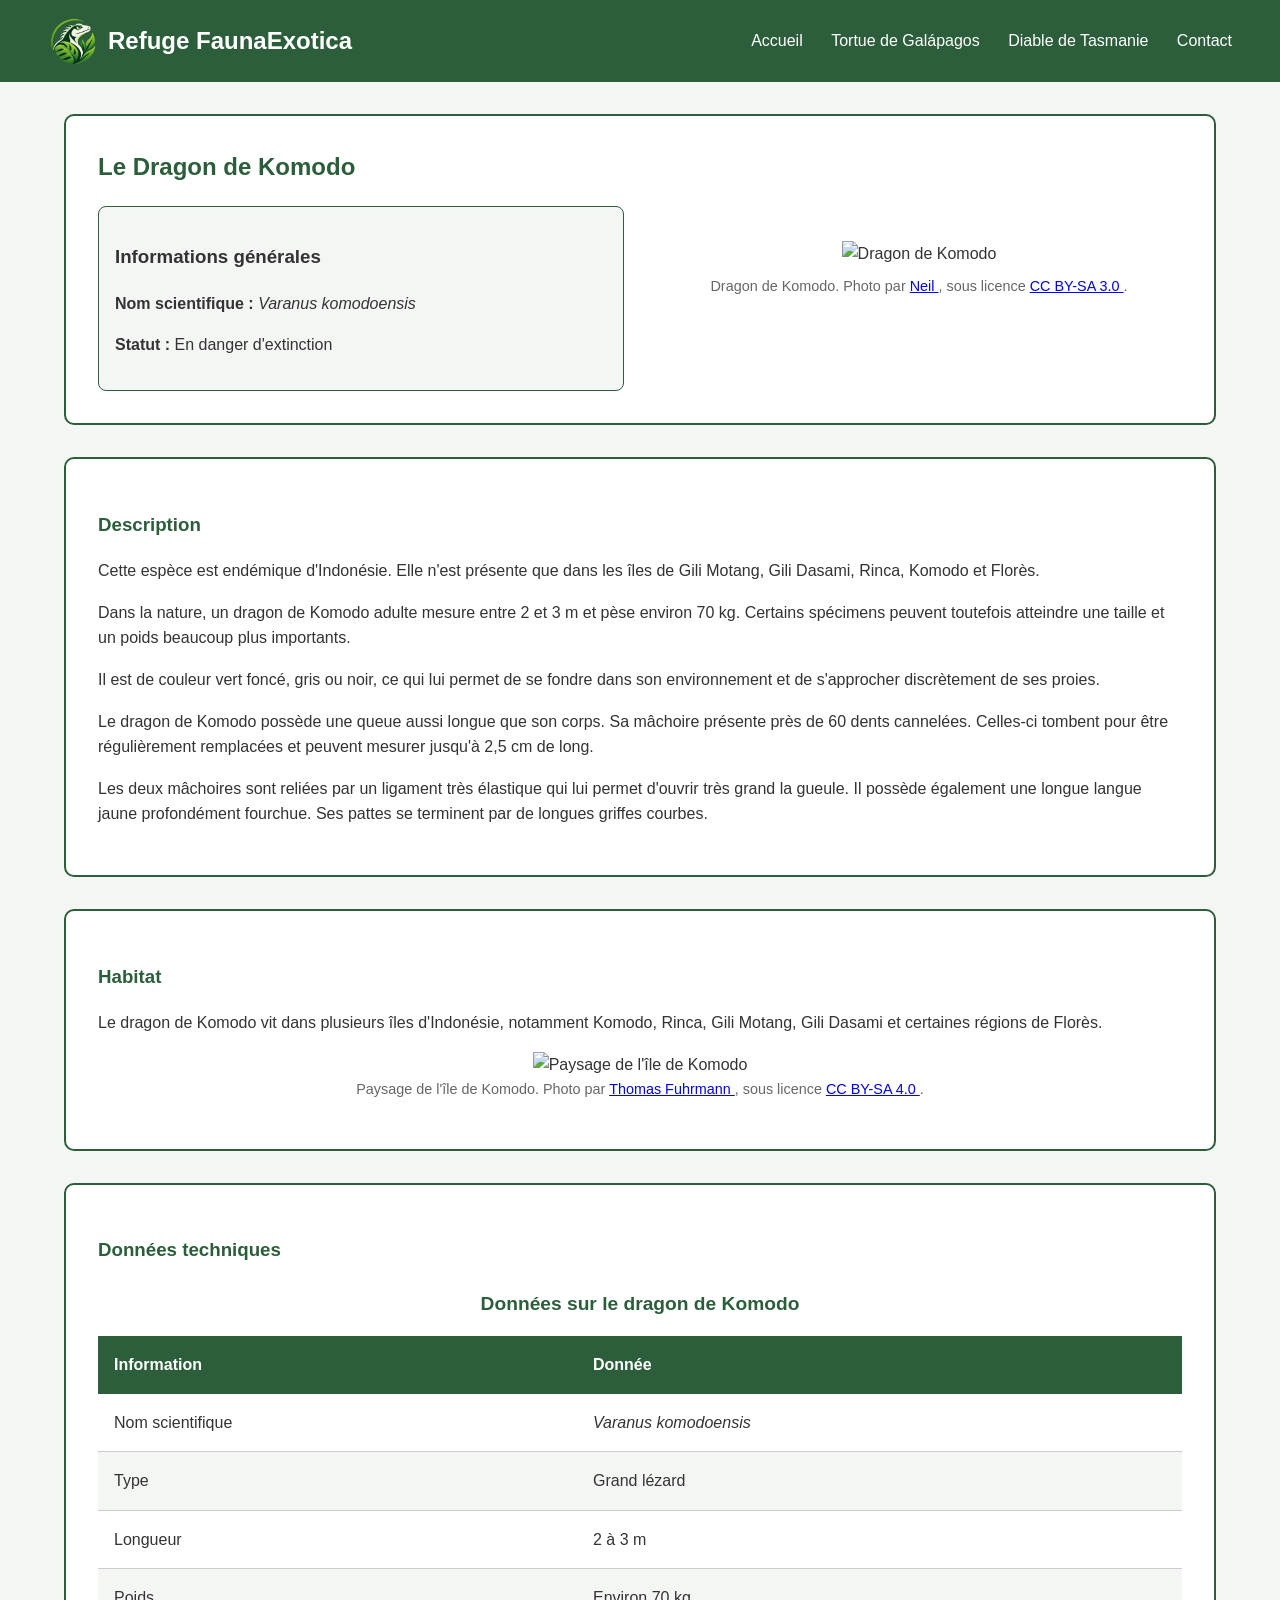
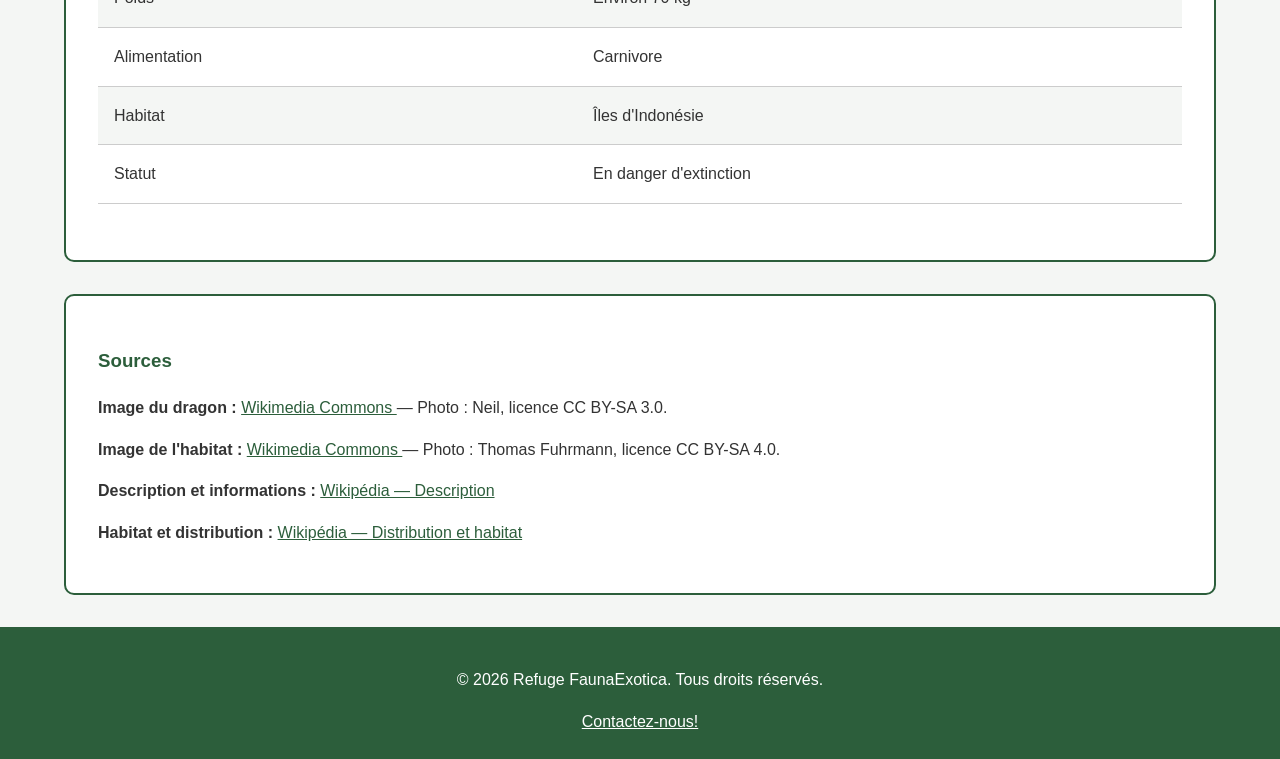
==== komodo.html @ 3fb65089 "Add files via upload" ====
<!DOCTYPE html>
<html lang="fr">

<head>
    <meta charset="UTF-8">

    <title>Refuge FaunaExotica - Dragon de Komodo</title>

    <link rel="icon" type="image/png" href="logo.png">
    <link rel="stylesheet" href="style.css">
</head>

<body>

    <header class="site-header">

        <section class="logo-titre">
            <img src="logo.png" alt="Logo du Refuge FaunaExotica">
            <h1>Refuge FaunaExotica</h1>
        </section>

        <nav class="nav-links">
            <a href="index.html">Accueil</a>
            <a href="tortue.html">Tortue de Galápagos</a>
            <a href="diable.html">Diable de Tasmanie</a>
            <a href="contact.html">Contact</a>
        </nav>

    </header>


    <main class="main-content">

        <article class="animal-profile">

            <header class="entete-animal">

                <section class="animal-info">

                    <h2>Le Dragon de Komodo</h2>

                    <section>

                        <h3>Informations générales</h3>

                        <p>
                            <strong>Nom scientifique :</strong>
                            <em>Varanus komodoensis</em>
                        </p>

                        <p>
                            <strong>Statut :</strong>
                            En danger d'extinction
                        </p>

                    </section>

                </section>


                <figure class="animal-image">

                    <img
                        src="https://commons.wikimedia.org/wiki/Special:Redirect/file/Parthkomodo.jpg"
                        alt="Dragon de Komodo">

                    <figcaption>
                        Dragon de Komodo.
                        Photo par
                        <a href="https://commons.wikimedia.org/wiki/User:Neil"
                            target="_blank">
                            Neil
                        </a>,
                        sous licence
                        <a href="https://creativecommons.org/licenses/by-sa/3.0/"
                            target="_blank">
                            CC BY-SA 3.0
                        </a>.
                    </figcaption>

                </figure>

            </header>


            <section class="hero-section">

                <h3>Description</h3>

                <p>
                    Cette espèce est endémique d'Indonésie. Elle n'est présente
                    que dans les îles de Gili Motang, Gili Dasami, Rinca,
                    Komodo et Florès.
                </p>

                <p>
                    Dans la nature, un dragon de Komodo adulte mesure entre
                    2 et 3 m et pèse environ 70 kg. Certains spécimens peuvent
                    toutefois atteindre une taille et un poids beaucoup plus
                    importants.
                </p>

                <p>
                    Il est de couleur vert foncé, gris ou noir, ce qui lui
                    permet de se fondre dans son environnement et de
                    s'approcher discrètement de ses proies.
                </p>

                <p>
                    Le dragon de Komodo possède une queue aussi longue que
                    son corps. Sa mâchoire présente près de 60 dents
                    cannelées. Celles-ci tombent pour être régulièrement
                    remplacées et peuvent mesurer jusqu'à 2,5 cm de long.
                </p>

                <p>
                    Les deux mâchoires sont reliées par un ligament très
                    élastique qui lui permet d'ouvrir très grand la gueule.
                    Il possède également une longue langue jaune profondément
                    fourchue. Ses pattes se terminent par de longues
                    griffes courbes.
                </p>

            </section>


            <section class="hero-section">

                <h3>Habitat</h3>

                <p>
                    Le dragon de Komodo vit dans plusieurs îles d'Indonésie,
                    notamment Komodo, Rinca, Gili Motang, Gili Dasami et
                    certaines régions de Florès.
                </p>

                <figure class="habitat-image">

                    <img
                        src="https://commons.wikimedia.org/wiki/Special:Redirect/file/Landscape%20on%20Pulau%20Komodo%20-%20Indonesia.jpg"
                        alt="Paysage de l'île de Komodo">

                    <figcaption>
                        Paysage de l'île de Komodo.
                        Photo par
                        <a href="https://commons.wikimedia.org/wiki/User:Thomas_Fuhrmann"
                            target="_blank">
                            Thomas Fuhrmann
                        </a>,
                        sous licence
                        <a href="https://creativecommons.org/licenses/by-sa/4.0/"
                            target="_blank">
                            CC BY-SA 4.0
                        </a>.
                    </figcaption>

                </figure>

            </section>


            <section class="hero-section">

                <h3>Données techniques</h3>

                <table>

                    <caption>
                        Données sur le dragon de Komodo
                    </caption>

                    <thead>

                        <tr>
                            <th>Information</th>
                            <th>Donnée</th>
                        </tr>

                    </thead>

                    <tbody>

                        <tr>
                            <td>Nom scientifique</td>
                            <td><em>Varanus komodoensis</em></td>
                        </tr>

                        <tr>
                            <td>Type</td>
                            <td>Grand lézard</td>
                        </tr>

                        <tr>
                            <td>Longueur</td>
                            <td>2 à 3 m</td>
                        </tr>

                        <tr>
                            <td>Poids</td>
                            <td>Environ 70 kg</td>
                        </tr>

                        <tr>
                            <td>Alimentation</td>
                            <td>Carnivore</td>
                        </tr>

                        <tr>
                            <td>Habitat</td>
                            <td>Îles d'Indonésie</td>
                        </tr>

                        <tr>
                            <td>Statut</td>
                            <td>En danger d'extinction</td>
                        </tr>

                    </tbody>

                </table>

            </section>


            <aside class="sources">

                <h3>Sources</h3>

                <p>
                    <strong>Image du dragon :</strong>

                    <a href="https://commons.wikimedia.org/wiki/File:Parthkomodo.jpg"
                        target="_blank">
                        Wikimedia Commons
                    </a>

                    — Photo : Neil, licence CC BY-SA 3.0.
                </p>


                <p>
                    <strong>Image de l'habitat :</strong>

                    <a href="https://commons.wikimedia.org/wiki/File:Landscape_on_Pulau_Komodo_-_Indonesia.jpg"
                        target="_blank">
                        Wikimedia Commons
                    </a>

                    — Photo : Thomas Fuhrmann, licence CC BY-SA 4.0.
                </p>


                <p>
                    <strong>Description et informations :</strong>

                    <a href="https://fr.wikipedia.org/wiki/Dragon_de_Komodo#Description"
                        target="_blank">
                        Wikipédia — Description
                    </a>
                </p>


                <p>
                    <strong>Habitat et distribution :</strong>

                    <a href="https://fr.wikipedia.org/wiki/Dragon_de_Komodo#Distribution_et_habitat"
                        target="_blank">
                        Wikipédia — Distribution et habitat
                    </a>
                </p>

            </aside>

        </article>

    </main>


    <footer class="site-footer">

        <p>
            &copy; 2026 Refuge FaunaExotica. Tous droits réservés.
        </p>

        <a href="contact.html">
            Contactez-nous!
        </a>

    </footer>

</body>

</html>
---- style.css ----
/* Style général */

body {
    font-family: "Trebuchet MS", sans-serif;
    margin: 0;
    padding: 0;
    background-color: #f4f6f4;
    color: #333333;
    line-height: 1.6;
}


/* En-tête */

.site-header {
    background-color: #2c5e3b;
    color: white;
    padding: 1rem 3rem;

    display: flex;
    justify-content: space-between;
    align-items: center;
}

.logo-titre {
    display: flex;
    align-items: center;
}

.logo-titre img {
    width: 50px;
    height: 50px;
}

.logo-titre h1 {
    margin: 0 0 0 10px;
}


/* Navigation */

.nav-links a {
    color: white;
    text-decoration: none;
    margin-left: 1.5rem;
}

.nav-links a:hover {
    text-decoration: underline;
}


/* Contenu principal */

.main-content {
    width: 90%;
    max-width: 1200px;
    margin: 2rem auto;
}


/* Sections */

.hero-section {
    background-color: white;
    border: 2px solid #2c5e3b;
    border-radius: 10px;
    padding: 2rem;
    margin-bottom: 2rem;
}

.hero-section h2 {
    color: #2c5e3b;
}


/* Cartes de la page d'accueil */

.content-grid {
    display: flex;
    gap: 1.5rem;
    margin-bottom: 2rem;
}

.card {
    background-color: white;
    border: 2px solid #2c5e3b;
    border-radius: 10px;
    padding: 1.5rem;
    flex: 1;
}

.card h3 {
    color: #2c5e3b;
}


/* Pages des animaux */

.animal-profile {
    width: 100%;
}


/* Informations générales + image */

.entete-animal {
    background-color: white;
    border: 2px solid #2c5e3b;
    border-radius: 10px;
    padding: 2rem;
    margin-bottom: 2rem;

    display: flex;
    align-items: center;
    gap: 2rem;
}

.animal-info {
    flex: 1;
}

.animal-info h2 {
    color: #2c5e3b;
    margin-top: 0;
}

.animal-info > section {
    background-color: #f4f6f4;
    border: 1px solid #2c5e3b;
    border-radius: 8px;
    padding: 1rem;
}


/* Image de l'animal */

.animal-image {
    flex: 1;
    margin: 0;
    text-align: center;
}

.animal-image img {
    width: 100%;
    max-width: 450px;
    height: auto;
}

.animal-image figcaption {
    font-size: 0.9rem;
    color: #666666;
    margin-top: 0.5rem;
}


/* Sections des pages animales */

.animal-profile > section {
    background-color: white;
    border: 2px solid #2c5e3b;
    border-radius: 10px;
    padding: 2rem;
    margin-bottom: 2rem;
}

.animal-profile > section h3 {
    color: #2c5e3b;
}


/* Image de l'habitat */

.habitat-image {
    text-align: center;
    margin: 1rem 0;
}

.habitat-image img {
    width: 100%;
    max-width: 700px;
    height: auto;
}

.habitat-image figcaption {
    color: #666666;
    font-size: 0.9rem;
}


/* Tableaux */

table {
    width: 100%;
    border-collapse: collapse;
    margin: 1.5rem 0;
    background-color: white;
}

caption {
    font-weight: bold;
    font-size: 1.2rem;
    color: #2c5e3b;
    margin-bottom: 1rem;
}

th {
    background-color: #2c5e3b;
    color: white;
    padding: 1rem;
    text-align: left;
}

td {
    padding: 1rem;
    border-bottom: 1px solid #cccccc;
}

tbody tr:nth-child(even) {
    background-color: #f4f6f4;
}


/* Sources */

.sources {
    background-color: white;
    border: 2px solid #2c5e3b;
    border-radius: 10px;
    padding: 2rem;
    margin-bottom: 2rem;
}

.sources h3 {
    color: #2c5e3b;
}

.sources a {
    color: #2c5e3b;
}


/* Formulaire */

.contact-section {
    background-color: white;
    border: 2px solid #2c5e3b;
    border-radius: 10px;
    padding: 2rem;
    margin-bottom: 2rem;
}

.contact-section h2 {
    color: #2c5e3b;
}

fieldset {
    border: 1px solid #2c5e3b;
    border-radius: 8px;
    padding: 1.5rem;
}

legend {
    color: #2c5e3b;
    font-weight: bold;
}

label {
    display: block;
    font-weight: bold;
    margin-top: 1rem;
    margin-bottom: 0.3rem;
}

input,
select,
textarea {
    width: 100%;
    padding: 0.7rem;
    font-family: inherit;
    font-size: 1rem;
    border: 1px solid #aaaaaa;
    border-radius: 5px;
}

textarea {
    height: 150px;
}

button {
    margin-top: 1rem;
    padding: 0.7rem 1.5rem;

    background-color: #2c5e3b;
    color: white;

    border: none;
    border-radius: 5px;

    font-family: inherit;
    font-weight: bold;
}

button:hover {
    background-color: #21482d;
}


/* Pied de page */

.site-footer {
    background-color: #2c5e3b;
    color: white;
    text-align: center;
    padding: 1.5rem;
    margin-top: 2rem;
}

.site-footer a {
    color: white;
}


/* Pour les petits écrans */

@media (max-width: 800px) {

    .site-header {
        flex-direction: column;
    }

    .nav-links {
        margin-top: 1rem;
    }

    .entete-animal {
        flex-direction: column;
    }

    .content-grid {
        flex-direction: column;
    }
}
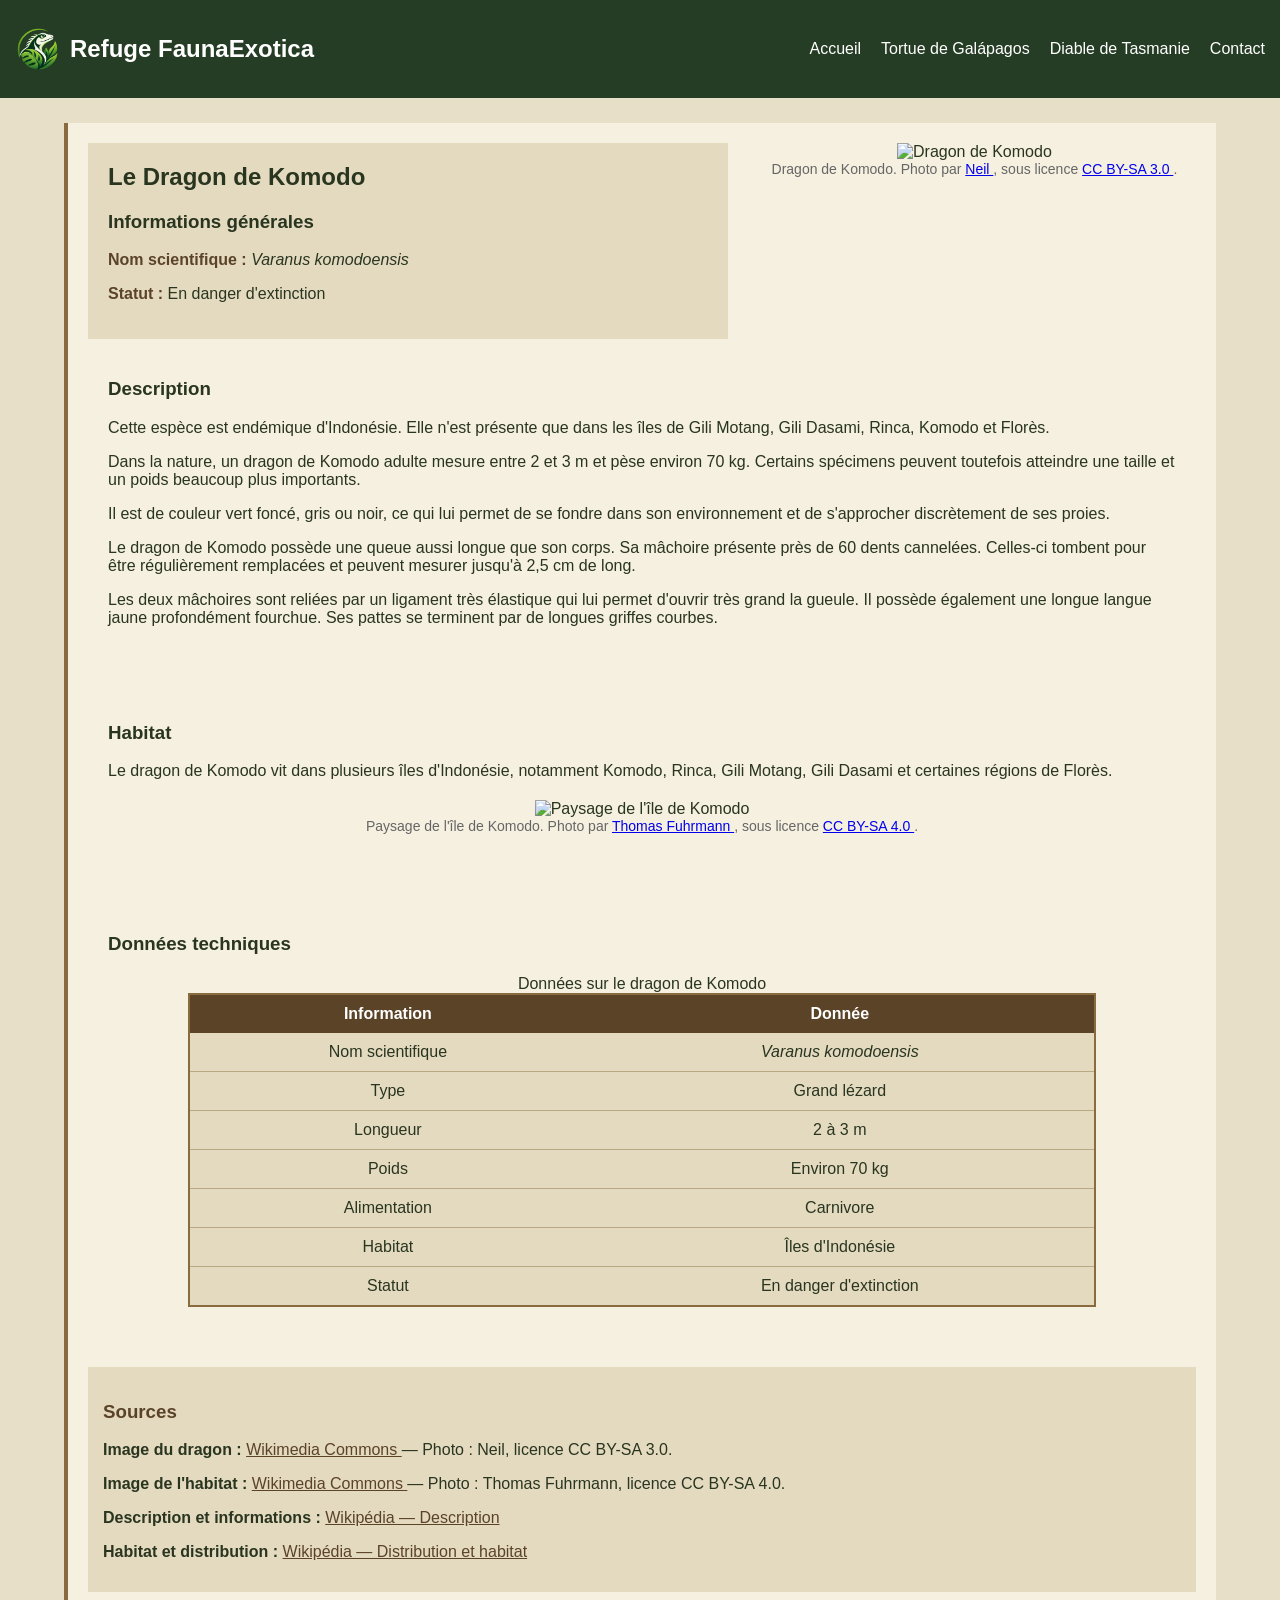
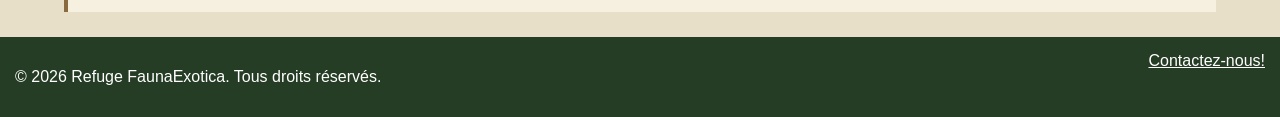
==== commit b18e127e: "Ajout de Flexboxes et couleurs selon l'animal Update du site!" ====
--- a/komodo.html
+++ b/komodo.html
@@ -10,7 +10,7 @@
     <link rel="stylesheet" href="style.css">
 </head>
 
-<body>
+<body class="page-komodo">
 
     <header class="site-header">
 
--- a/style.css
+++ b/style.css
@@ -1,21 +1,23 @@
-/* Style général */
+/* ==============================
+   STYLE GÉNÉRAL
+   ============================== */
 
 body {
+    margin: 0;
     font-family: "Trebuchet MS", sans-serif;
-    margin: 0;
-    padding: 0;
     background-color: #f4f6f4;
     color: #333333;
-    line-height: 1.6;
-}
-
-
-/* En-tête */
+}
+
+
+/* ==============================
+   EN-TÊTE
+   ============================== */
 
 .site-header {
     background-color: #2c5e3b;
     color: white;
-    padding: 1rem 3rem;
+    padding: 15px;
 
     display: flex;
     justify-content: space-between;
@@ -28,21 +30,22 @@
 }
 
 .logo-titre img {
-    width: 50px;
-    height: 50px;
+    width: 45px;
+    height: 45px;
 }
 
 .logo-titre h1 {
-    margin: 0 0 0 10px;
-}
-
-
-/* Navigation */
+    margin-left: 10px;
+}
+
+.nav-links {
+    display: flex;
+}
 
 .nav-links a {
     color: white;
     text-decoration: none;
-    margin-left: 1.5rem;
+    margin-left: 20px;
 }
 
 .nav-links a:hover {
@@ -50,270 +53,229 @@
 }
 
 
-/* Contenu principal */
+/* ==============================
+   CONTENU
+   ============================== */
 
 .main-content {
     width: 90%;
-    max-width: 1200px;
-    margin: 2rem auto;
-}
-
-
-/* Sections */
+    margin: 25px auto;
+}
+
+
+/* ==============================
+   SECTIONS
+   ============================== */
 
 .hero-section {
     background-color: white;
-    border: 2px solid #2c5e3b;
-    border-radius: 10px;
-    padding: 2rem;
-    margin-bottom: 2rem;
+    padding: 20px;
+    margin-bottom: 20px;
 }
 
 .hero-section h2 {
     color: #2c5e3b;
 }
 
-
-/* Cartes de la page d'accueil */
+.hero-section article {
+    background-color: #e8f0e9;
+    padding: 15px;
+    margin-top: 15px;
+    border-left: 4px solid #2c5e3b;
+}
+
+.hero-section article h3 {
+    color: #2c5e3b;
+}
+
+.hero-section article a {
+    color: #2c5e3b;
+}
+
+
+/* ==============================
+   CARTES
+   ============================== */
 
 .content-grid {
     display: flex;
-    gap: 1.5rem;
-    margin-bottom: 2rem;
 }
 
 .card {
+    flex: 1;
+    background-color: white;
+    padding: 20px;
+    margin-right: 15px;
+}
+
+.card:last-child {
+    margin-right: 0;
+}
+
+.card h2 {
+    color: #2c5e3b;
+}
+
+
+/* ==============================
+   FICHE ANIMAL
+   ============================== */
+
+.animal-profile {
+    background-color: white;
+    padding: 20px;
+}
+
+.entete-animal {
+    display: flex;
+}
+
+.animal-info {
+    flex: 1;
+    background-color: #f4f6f4;
+    padding: 20px;
+    margin-right: 25px;
+}
+
+.animal-info h2 {
+    margin-top: 0;
+}
+
+.animal-info strong {
+    color: #2c5e3b;
+}
+
+
+/* ==============================
+   IMAGE DE L'ANIMAL
+   ============================== */
+
+.animal-image {
+    width: 40%;
+    margin: 0;
+    text-align: center;
+}
+
+.animal-image img {
+    width: 100%;
+}
+
+.animal-image figcaption {
+    font-size: 14px;
+    color: #666666;
+}
+
+
+/* ==============================
+   IMAGE DE L'HABITAT
+   ============================== */
+
+.habitat-image {
+    width: 70%;
+    margin: 20px auto;
+    text-align: center;
+}
+
+.habitat-image img {
+    width: 100%;
+}
+
+.habitat-image figcaption {
+    font-size: 14px;
+    color: #666666;
+}
+
+
+/* ==============================
+   TABLEAUX
+   ============================== */
+
+table {
+    width: 85%;
+    margin: 20px auto;
+    border-collapse: collapse;
     background-color: white;
     border: 2px solid #2c5e3b;
-    border-radius: 10px;
-    padding: 1.5rem;
-    flex: 1;
-}
-
-.card h3 {
-    color: #2c5e3b;
-}
-
-
-/* Pages des animaux */
-
-.animal-profile {
-    width: 100%;
-}
-
-
-/* Informations générales + image */
-
-.entete-animal {
-    background-color: white;
-    border: 2px solid #2c5e3b;
-    border-radius: 10px;
-    padding: 2rem;
-    margin-bottom: 2rem;
-
-    display: flex;
-    align-items: center;
-    gap: 2rem;
-}
-
-.animal-info {
-    flex: 1;
-}
-
-.animal-info h2 {
-    color: #2c5e3b;
-    margin-top: 0;
-}
-
-.animal-info > section {
-    background-color: #f4f6f4;
-    border: 1px solid #2c5e3b;
-    border-radius: 8px;
-    padding: 1rem;
-}
-
-
-/* Image de l'animal */
-
-.animal-image {
-    flex: 1;
-    margin: 0;
-    text-align: center;
-}
-
-.animal-image img {
-    width: 100%;
-    max-width: 450px;
-    height: auto;
-}
-
-.animal-image figcaption {
-    font-size: 0.9rem;
-    color: #666666;
-    margin-top: 0.5rem;
-}
-
-
-/* Sections des pages animales */
-
-.animal-profile > section {
-    background-color: white;
-    border: 2px solid #2c5e3b;
-    border-radius: 10px;
-    padding: 2rem;
-    margin-bottom: 2rem;
-}
-
-.animal-profile > section h3 {
-    color: #2c5e3b;
-}
-
-
-/* Image de l'habitat */
-
-.habitat-image {
-    text-align: center;
-    margin: 1rem 0;
-}
-
-.habitat-image img {
-    width: 100%;
-    max-width: 700px;
-    height: auto;
-}
-
-.habitat-image figcaption {
-    color: #666666;
-    font-size: 0.9rem;
-}
-
-
-/* Tableaux */
-
-table {
-    width: 100%;
-    border-collapse: collapse;
-    margin: 1.5rem 0;
-    background-color: white;
-}
-
-caption {
-    font-weight: bold;
-    font-size: 1.2rem;
-    color: #2c5e3b;
-    margin-bottom: 1rem;
 }
 
 th {
     background-color: #2c5e3b;
     color: white;
-    padding: 1rem;
-    text-align: left;
+    padding: 10px;
 }
 
 td {
-    padding: 1rem;
+    padding: 10px;
+    text-align: center;
     border-bottom: 1px solid #cccccc;
 }
 
-tbody tr:nth-child(even) {
+
+/* ==============================
+   SOURCES
+   ============================== */
+
+.sources {
     background-color: #f4f6f4;
-}
-
-
-/* Sources */
-
-.sources {
-    background-color: white;
+    padding: 15px;
+    margin-top: 20px;
+}
+
+.sources h3 {
+    color: #2c5e3b;
+}
+
+.sources a {
+    color: #2c5e3b;
+}
+
+
+/* ==============================
+   FORMULAIRE
+   ============================== */
+
+form {
+    display: flex;
+    flex-direction: column;
+}
+
+fieldset {
+    padding: 15px;
     border: 2px solid #2c5e3b;
-    border-radius: 10px;
-    padding: 2rem;
-    margin-bottom: 2rem;
-}
-
-.sources h3 {
-    color: #2c5e3b;
-}
-
-.sources a {
-    color: #2c5e3b;
-}
-
-
-/* Formulaire */
-
-.contact-section {
-    background-color: white;
-    border: 2px solid #2c5e3b;
-    border-radius: 10px;
-    padding: 2rem;
-    margin-bottom: 2rem;
-}
-
-.contact-section h2 {
-    color: #2c5e3b;
-}
-
-fieldset {
-    border: 1px solid #2c5e3b;
-    border-radius: 8px;
-    padding: 1.5rem;
 }
 
 legend {
     color: #2c5e3b;
     font-weight: bold;
-}
-
-label {
-    display: block;
-    font-weight: bold;
-    margin-top: 1rem;
-    margin-bottom: 0.3rem;
 }
 
 input,
 select,
 textarea {
-    width: 100%;
-    padding: 0.7rem;
-    font-family: inherit;
-    font-size: 1rem;
-    border: 1px solid #aaaaaa;
-    border-radius: 5px;
-}
-
-textarea {
-    height: 150px;
+    padding: 8px;
+    font-family: "Trebuchet MS", sans-serif;
+    margin-bottom: 10px;
 }
 
 button {
-    margin-top: 1rem;
-    padding: 0.7rem 1.5rem;
-
     background-color: #2c5e3b;
     color: white;
-
+    padding: 10px 20px;
     border: none;
-    border-radius: 5px;
-
-    font-family: inherit;
-    font-weight: bold;
-}
-
-button:hover {
-    background-color: #21482d;
-}
-
-
-/* Pied de page */
+}
+
+
+/* ==============================
+   PIED DE PAGE
+   ============================== */
 
 .site-footer {
     background-color: #2c5e3b;
     color: white;
-    text-align: center;
-    padding: 1.5rem;
-    margin-top: 2rem;
+    padding: 15px;
+
+    display: flex;
+    justify-content: space-between;
 }
 
 .site-footer a {
@@ -321,23 +283,235 @@
 }
 
 
-/* Pour les petits écrans */
-
-@media (max-width: 800px) {
-
-    .site-header {
-        flex-direction: column;
-    }
-
-    .nav-links {
-        margin-top: 1rem;
-    }
-
-    .entete-animal {
-        flex-direction: column;
-    }
-
-    .content-grid {
-        flex-direction: column;
-    }
+/* ==================================================
+   DRAGON DE KOMODO
+   ================================================== */
+
+.page-komodo {
+    background-color: #e8dfc8;
+    color: #29351f;
+}
+
+.page-komodo .site-header {
+    background-color: #263d25;
+}
+
+.page-komodo .hero-section {
+    background-color: #f5f0df;
+}
+
+.page-komodo .hero-section h2 {
+    color: #5b4328;
+}
+
+.page-komodo .hero-section article {
+    background-color: #e4dac0;
+    border-left-color: #8a6a3f;
+}
+
+.page-komodo .hero-section article h3 {
+    color: #5b4328;
+}
+
+.page-komodo .animal-profile {
+    background-color: #f5f0df;
+    border-left: 4px solid #8a6a3f;
+}
+
+.page-komodo .animal-info {
+    background-color: #e4dac0;
+}
+
+.page-komodo .animal-info strong {
+    color: #5b4328;
+}
+
+.page-komodo .sources {
+    background-color: #e4dac0;
+}
+
+.page-komodo .sources h3 {
+    color: #5b4328;
+}
+
+.page-komodo .sources a {
+    color: #5b4328;
+}
+
+.page-komodo .site-footer {
+    background-color: #263d25;
+}
+
+
+/* TABLEAU KOMODO */
+
+.page-komodo table {
+    border-color: #8a6a3f;
+}
+
+.page-komodo th {
+    background-color: #5b4328;
+    color: white;
+}
+
+.page-komodo td {
+    background-color: #e4dac0;
+    color: #29351f;
+    border-bottom-color: #b8a982;
+}
+
+
+/* ==================================================
+   TORTUE DE GALÁPAGOS
+   ================================================== */
+
+.page-tortue {
+    background-color: #dff3f0;
+    color: #183b3a;
+}
+
+.page-tortue .site-header {
+    background-color: #176b6b;
+}
+
+.page-tortue .hero-section {
+    background-color: #f2fffd;
+}
+
+.page-tortue .hero-section h2 {
+    color: #176b6b;
+}
+
+.page-tortue .hero-section article {
+    background-color: #d1eeea;
+    border-left-color: #3aa6a0;
+}
+
+.page-tortue .hero-section article h3 {
+    color: #176b6b;
+}
+
+.page-tortue .animal-profile {
+    background-color: #f2fffd;
+    border-left: 4px solid #3aa6a0;
+}
+
+.page-tortue .animal-info {
+    background-color: #d1eeea;
+}
+
+.page-tortue .animal-info strong {
+    color: #176b6b;
+}
+
+.page-tortue .sources {
+    background-color: #d1eeea;
+}
+
+.page-tortue .sources h3 {
+    color: #176b6b;
+}
+
+.page-tortue .sources a {
+    color: #176b6b;
+}
+
+.page-tortue .site-footer {
+    background-color: #176b6b;
+}
+
+
+/* TABLEAU TORTUE */
+
+.page-tortue table {
+    border-color: #3aa6a0;
+}
+
+.page-tortue th {
+    background-color: #176b6b;
+    color: white;
+}
+
+.page-tortue td {
+    background-color: #d1eeea;
+    color: #183b3a;
+    border-bottom-color: #8bc9c3;
+}
+
+
+/* ==================================================
+   DIABLE DE TASMANIE
+   ================================================== */
+
+.page-diable {
+    background-color: #292727;
+    color: #eeeeee;
+}
+
+.page-diable .site-header {
+    background-color: #171717;
+}
+
+.page-diable .hero-section {
+    background-color: #363131;
+}
+
+.page-diable .hero-section h2 {
+    color: #d65c5c;
+}
+
+.page-diable .hero-section article {
+    background-color: #443b3b;
+    border-left-color: #8f3030;
+}
+
+.page-diable .hero-section article h3 {
+    color: #d65c5c;
+}
+
+.page-diable .animal-profile {
+    background-color: #363131;
+    border-left: 4px solid #8f3030;
+}
+
+.page-diable .animal-info {
+    background-color: #443b3b;
+}
+
+.page-diable .animal-info strong {
+    color: #e06a6a;
+}
+
+.page-diable .sources {
+    background-color: #443b3b;
+}
+
+.page-diable .sources h3 {
+    color: #d65c5c;
+}
+
+.page-diable .sources a {
+    color: #e06a6a;
+}
+
+.page-diable .site-footer {
+    background-color: #171717;
+}
+
+
+/* TABLEAU DIABLE */
+
+.page-diable table {
+    border-color: #8f3030;
+}
+
+.page-diable th {
+    background-color: #171717;
+    color: white;
+}
+
+.page-diable td {
+    background-color: #443b3b;
+    color: white;
+    border-bottom-color: #665555;
 }
